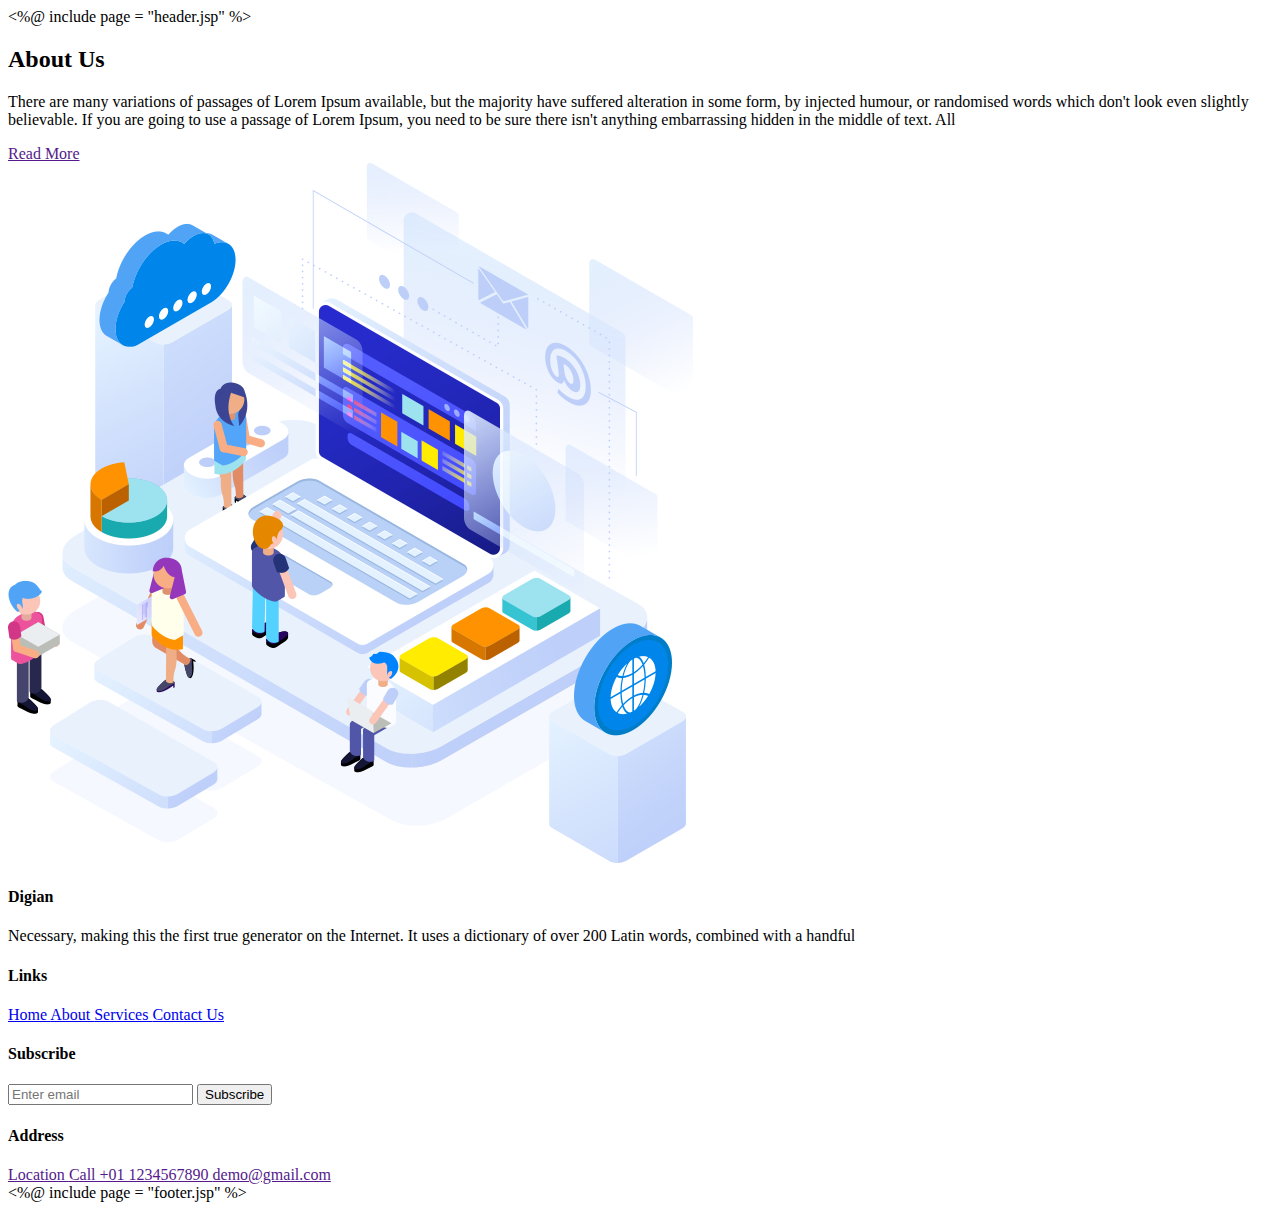
==== about.html @ c73e256b "Add files via upload" ====
<!DOCTYPE html>
<html lang="en">

<%@ include page = "header.jsp" %>

  <!-- about section -->

  <section class="about_section layout_padding layout_margin">
    <div class="container  ">
      <div class="row">
        <div class="col-md-6">
          <div class="detail-box">
            <div class="heading_container">
              <h2>
                About Us
              </h2>
            </div>
            <p>
              There are many variations of passages of Lorem Ipsum available, but the majority have suffered alteration
              in some form, by injected humour, or randomised words which don't look even slightly believable. If you
              are going to use a passage of Lorem Ipsum, you need to be sure there isn't anything embarrassing hidden in
              the middle of text. All
            </p>
            <a href="">
              Read More
            </a>
          </div>
        </div>
        <div class="col-md-6 ">
          <div class="img-box">
            <img src="images/about-img.png" alt="">
          </div>
        </div>

      </div>
    </div>
  </section>

  <!-- end about section -->

  <div class="footer_container">
    <!-- info section -->

    <section class="info_section ">
      <div class="container">
        <div class="row">
          <div class="col-md-6 col-lg-3 ">
            <div class="info_detail">
              <h4>
                Digian
              </h4>
              <p>
                Necessary, making this the first true generator on the Internet. It uses a dictionary of over 200 Latin words, combined with a handful
              </p>
            </div>
          </div>
          <div class="col-md-6 col-lg-2 mx-auto">
            <div class="info_link_box">
              <h4>
                Links
              </h4>
              <div class="info_links">
                <a class="" href="index.html">
                  Home
                </a>
                <a class="" href="about.html">
                  About
                </a>
                <a class="" href="service.html">
                  Services
                </a>
                <a class="" href="contact.html">
                  Contact Us
                </a>
              </div>
            </div>
          </div>
          <div class="col-md-6 col-lg-3 ">
            <h4>
              Subscribe
            </h4>
            <form action="#">
              <input type="text" placeholder="Enter email" />
              <button type="submit">
                Subscribe
              </button>
            </form>
          </div>
          <div class="col-md-6 col-lg-3 mb-0 ml-auto">
            <div class="info_contact">
              <h4>
                Address
              </h4>
              <div class="contact_link_box">
                <a href="">
                  <i class="fa fa-map-marker" aria-hidden="true"></i>
                  <span>
                    Location
                  </span>
                </a>
                <a href="">
                  <i class="fa fa-phone" aria-hidden="true"></i>
                  <span>
                    Call +01 1234567890
                  </span>
                </a>
                <a href="">
                  <i class="fa fa-envelope" aria-hidden="true"></i>
                  <span>
                    demo@gmail.com
                  </span>
                </a>
              </div>
            </div>
            <div class="info_social">
              <a href="">
                <i class="fa fa-facebook" aria-hidden="true"></i>
              </a>
              <a href="">
                <i class="fa fa-twitter" aria-hidden="true"></i>
              </a>
              <a href="">
                <i class="fa fa-linkedin" aria-hidden="true"></i>
              </a>
              <a href="">
                <i class="fa fa-instagram" aria-hidden="true"></i>
              </a>
            </div>
          </div>
        </div>
      </div>
    </section>

    <!-- end info section -->

    <!-- footer section -->
    
<%@ include page = "footer.jsp" %>
</body>

</html>
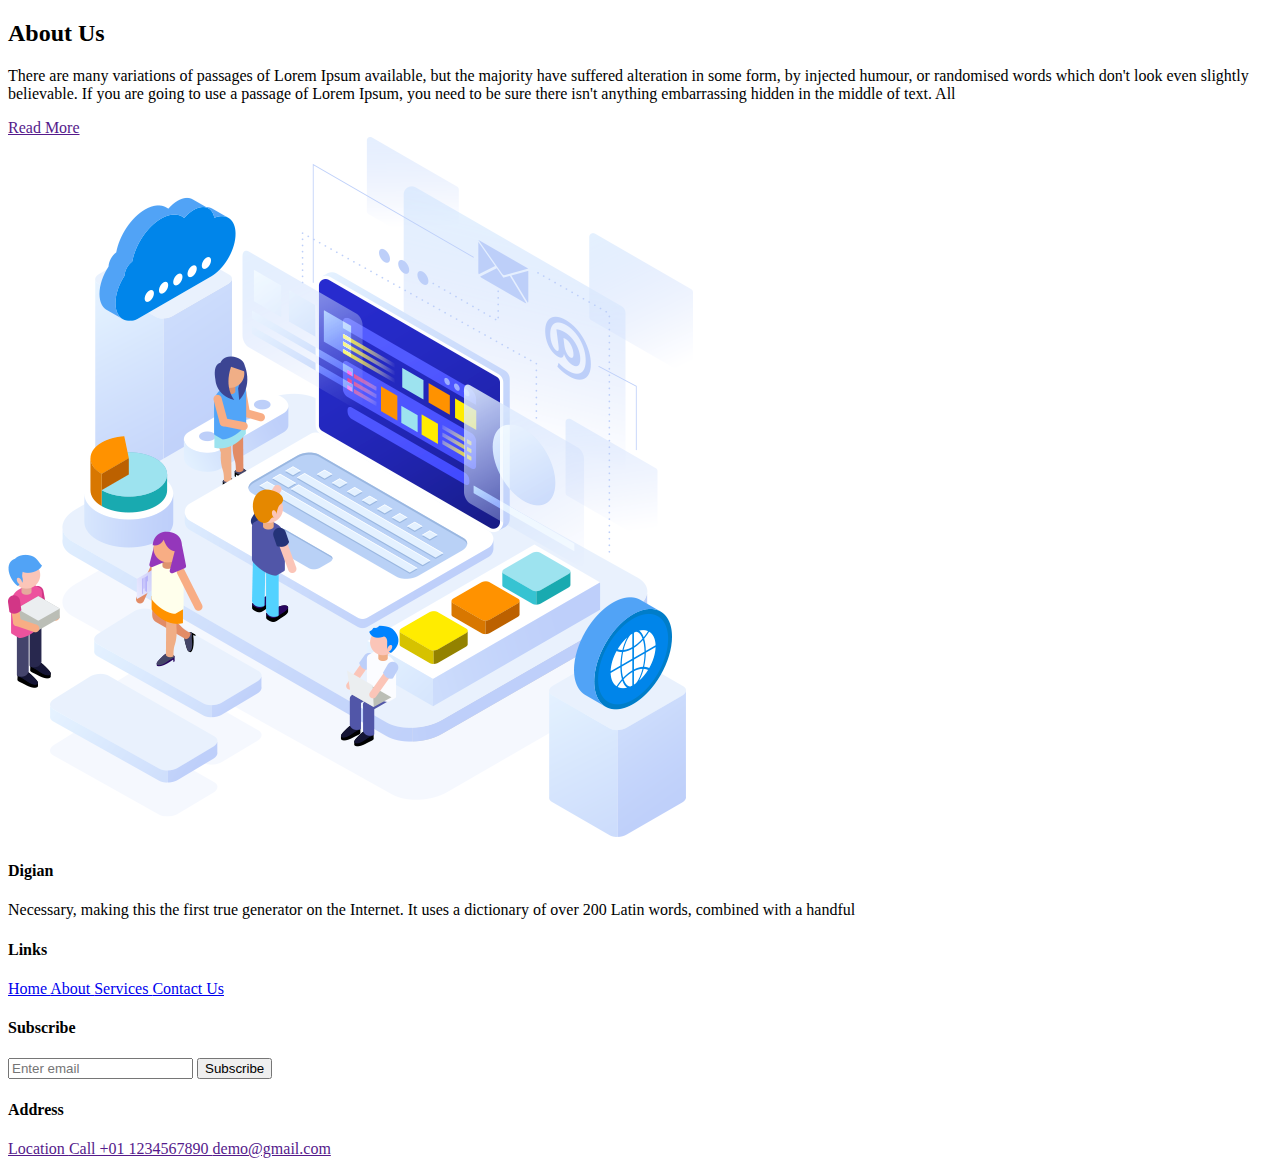
==== commit b20b5c9f: "Update about.html" ====
--- a/about.html
+++ b/about.html
@@ -1,7 +1,7 @@
 <!DOCTYPE html>
 <html lang="en">
 
-<%@ include page = "header.jsp" %>
+
 
   <!-- about section -->
 
@@ -135,7 +135,6 @@
 
     <!-- footer section -->
     
-<%@ include page = "footer.jsp" %>
 </body>
 
-</html>+</html>
